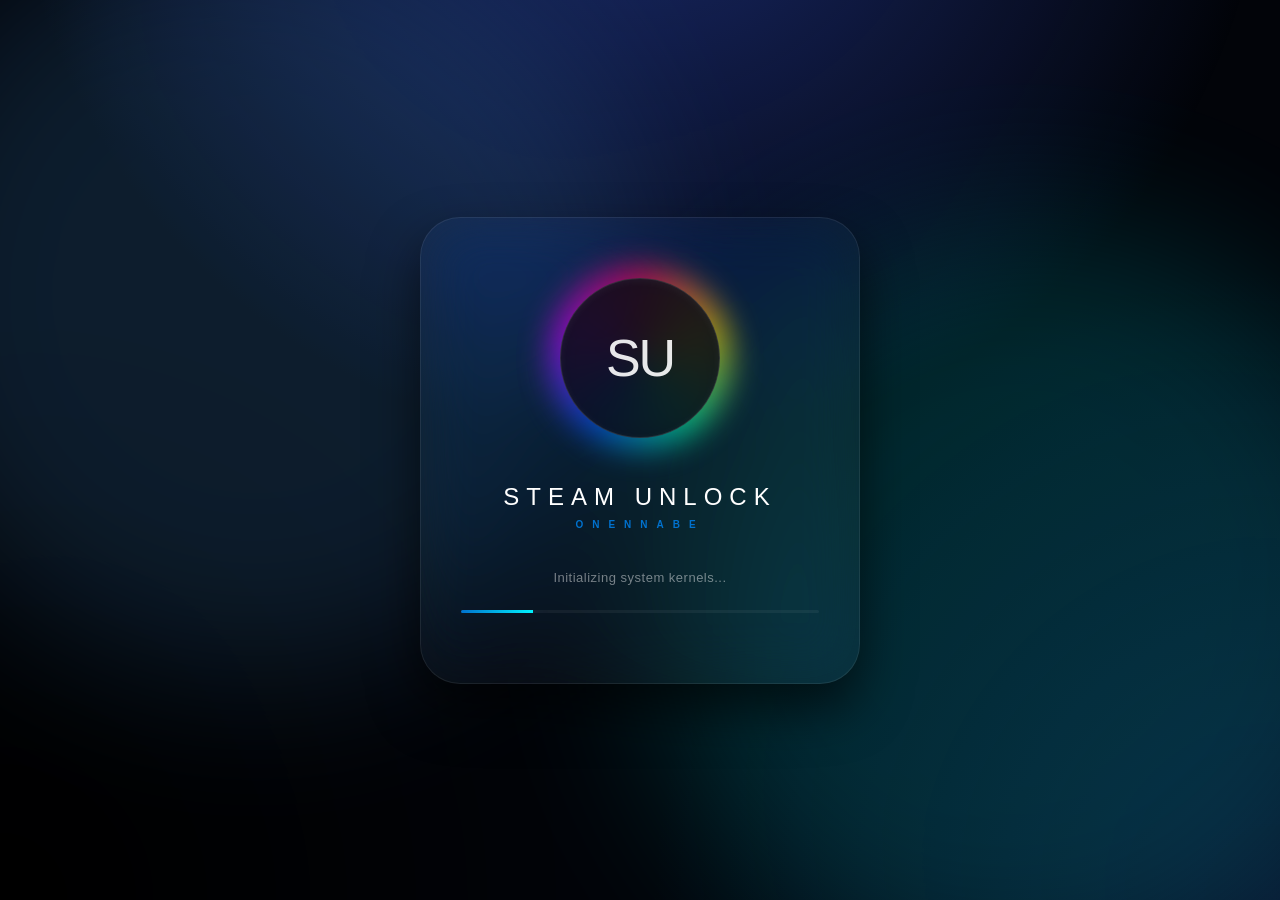
==== bootstrap.html @ 65d32b14 "Add files via upload" ====
<!DOCTYPE html>

<html lang="en">

<head>

  <meta charset="UTF-8">

  <meta name="viewport" content="width=device-width, initial-scale=1.0">

  <title>Steam Unlock ONENNABE - System Boot</title>

  <style>

    :root {

      --bg-dark: #020409;

      --ps5-blue: #0072ce;

      --glass-bg: rgba(255, 255, 255, 0.03);

      --glass-border: rgba(255, 255, 255, 0.08);

      --text-main: #ffffff;

      --text-soft: rgba(255, 255, 255, 0.45);

      --error-red: #ff4d4d;

    }



    * { margin: 0; padding: 0; box-sizing: border-box; }



    body {

      font-family: -apple-system, BlinkMacSystemFont, 'SF Pro Display', 'Segoe UI', sans-serif;

      background: var(--bg-dark);

      color: var(--text-main);

      min-height: 100vh;

      display: flex;

      align-items: center;

      justify-content: center;

      overflow: hidden;

    }



    /* --- PS5 Animated Aurora Background --- */

    .atmo-layer {

      position: fixed;

      inset: 0;

      z-index: -1;

      background: radial-gradient(circle at 50% -20%, #1a2a6c 0%, transparent 50%),

                  radial-gradient(circle at 0% 100%, #000000 0%, transparent 40%),

                  radial-gradient(circle at 100% 100%, #09122b 0%, transparent 40%);

    }



    .aurora-blob {

      position: absolute;

      width: 60vw;

      height: 60vw;

      filter: blur(80px);

      opacity: 0.15;

      border-radius: 50%;

      animation: drift 25s infinite alternate ease-in-out;

    }

    .blob-1 { background: #4facfe; top: -10%; left: -10%; animation-delay: 0s; }

    .blob-2 { background: #00f2fe; bottom: -10%; right: -10%; animation-delay: -5s; }



    @keyframes drift {

      from { transform: translate(0, 0) scale(1); }

      to { transform: translate(10%, 15%) scale(1.1); }

    }



    /* --- Glassmorphic Container --- */

    .loader-container {

      position: relative;

      width: 440px;

      padding: 60px 40px;

      background: var(--glass-bg);

      backdrop-filter: blur(30px) saturate(160%);

      -webkit-backdrop-filter: blur(30px) saturate(160%);

      border: 1px solid var(--glass-border);

      border-radius: 40px;

      text-align: center;

      box-shadow: 0 25px 50px rgba(0,0,0,0.6);

      z-index: 10;

      transition: opacity 0.8s ease, transform 0.8s ease;

    }



    .loader-container.fade-out {

      opacity: 0;

      transform: scale(0.95) translateY(15px);

    }



    /* --- Liquid RGB Logo --- */

    .logo-viewport {

      position: relative;

      width: 160px;

      height: 160px;

      margin: 0 auto 45px;

    }



    .liquid-rgb {

      position: absolute;

      inset: -12px;

      border-radius: 50%;

      background: conic-gradient(

        from 0deg,

        #ff0055, #ffdd00, #00ffaa, #0055ff, #cc00ff, #ff0055

      );

      filter: blur(15px);

      animation: rgb-spin 4s linear infinite;

      opacity: 0.65;

    }



    @keyframes rgb-spin { to { transform: rotate(360deg); } }



    .logo-core {

      position: absolute;

      inset: 0;

      background: rgba(10, 15, 25, 0.9);

      backdrop-filter: blur(10px);

      border-radius: 50%;

      display: flex;

      align-items: center;

      justify-content: center;

      border: 1px solid rgba(255,255,255,0.12);

      box-shadow: inset 0 2px 10px rgba(255,255,255,0.05);

      z-index: 2;

    }



    .logo-core span {

      font-size: 52px;

      font-weight: 100;

      letter-spacing: -2px;

      color: #fff;

      opacity: 0.9;

    }



    /* --- Typography --- */

    h1 {

      font-size: 24px;

      font-weight: 200;

      letter-spacing: 7px;

      text-transform: uppercase;

      margin-bottom: 8px;

    }



    .subtitle {

      font-size: 10px;

      color: var(--ps5-blue);

      text-transform: uppercase;

      letter-spacing: 9px;

      font-weight: 600;

      margin-bottom: 40px;

    }



    .status-area {

      min-height: 20px;

      margin-bottom: 20px;

    }



    .status-text {

      font-size: 13px;

      color: var(--text-soft);

      font-weight: 300;

      letter-spacing: 0.5px;

      transition: opacity 0.3s;

    }



    /* --- Progress & Error UI --- */

    .progress-track {

      width: 100%;

      height: 3px;

      background: rgba(255,255,255,0.05);

      border-radius: 10px;

      overflow: hidden;

      margin-bottom: 10px;

    }



    .progress-fill {

      width: 0%;

      height: 100%;

      background: linear-gradient(90deg, var(--ps5-blue), #00f2fe);

      box-shadow: 0 0 15px rgba(0, 114, 206, 0.5);

      transition: width 0.4s cubic-bezier(0.1, 0.7, 1.0, 0.1);

    }



    .error-ui {

      display: none;

      animation: fadeIn 0.4s ease;

    }



    @keyframes fadeIn { from { opacity: 0; } to { opacity: 1; } }



    .retry-btn {

      background: rgba(255,255,255,0.05);

      border: 1px solid rgba(255,255,255,0.15);

      color: #fff;

      padding: 10px 25px;

      border-radius: 8px;

      cursor: pointer;

      text-transform: uppercase;

      font-size: 10px;

      letter-spacing: 2px;

      transition: all 0.2s;

    }



    .retry-btn:hover {

      background: rgba(255,255,255,0.12);

      border-color: var(--ps5-blue);

    }

  </style>

</head>

<body>



  <div class="atmo-layer">

    <div class="aurora-blob blob-1"></div>

    <div class="aurora-blob blob-2"></div>

  </div>



  <div class="loader-container" id="boot-container">

    <div class="logo-viewport">

      <div class="liquid-rgb"></div>

      <div class="logo-core"><span>SU</span></div>

    </div>



    <h1>Steam Unlock</h1>

    <div class="subtitle">Onennabe</div>



    <div class="status-area">

      <div class="status-text" id="status">Initializing...</div>

    </div>



    <div id="progress-container">

      <div class="progress-track">

        <div class="progress-fill" id="progress-bar"></div>

      </div>

    </div>



    <div class="error-ui" id="error-ui">

      <p style="color: var(--error-red); font-size: 12px; margin-bottom: 15px;" id="error-msg">System link failure.</p>

      <button class="retry-btn" onclick="location.reload()">Off VPN/WARP and Retry</button>

    </div>

  </div>



  <script>

    /**

     * Logic configuration

     */

    const BOOT_CONFIG = {

      minDisplayTime: 4000,

      steps: [

        { p: 20, m: 'Initializing system kernels...' },

        { p: 45, m: 'Establishing secure link...' },

        { p: 70, m: 'Fetching application data...' },

        { p: 90, m: 'Processing interface...' },

        { p: 100, m: 'System Ready' }

      ]

    };



    class AppBootstrap {

      constructor() {

        this.statusEl = document.getElementById('status');

        this.progressBar = document.getElementById('progress-bar');

        this.container = document.getElementById('boot-container');

        this.errorUI = document.getElementById('error-ui');

        this.progContainer = document.getElementById('progress-container');

        this.startTime = Date.now();

        this.downloadedContent = null;

      }



      updateStatus(message) {

        this.statusEl.style.opacity = 0;

        setTimeout(() => {

          this.statusEl.textContent = message;

          this.statusEl.style.opacity = 1;

        }, 200);

      }



      updateProgress(percent) {

        this.progressBar.style.width = percent + '%';

      }



      showError(msg) {

        this.statusEl.style.display = 'none';

        this.progContainer.style.display = 'none';

        this.errorUI.style.display = 'block';

        document.getElementById('error-msg').textContent = msg;

      }



      /**

       * Original Fetch Logic

       */

      async fetchApp() {

        try {

          // Replace with your actual endpoint

          const response = await fetch('/api/bootstrap/index.html');

          if (!response.ok) throw new Error(`HTTP ${response.status}`);

          this.downloadedContent = await response.text();

        } catch (e) {

          throw new Error('Could not connect to update server.');

        }

      }



      async runSequence() {

        try {

          // Start download and animation in parallel

          const downloadPromise = this.fetchApp();



          for (const step of BOOT_CONFIG.steps) {

            this.updateStatus(step.m);

            this.updateProgress(step.p);

            await this.sleep(800);

          }



          await downloadPromise;



          // Ensure minimum time for visual polish

          const elapsed = Date.now() - this.startTime;

          if (elapsed < BOOT_CONFIG.minDisplayTime) {

            await this.sleep(BOOT_CONFIG.minDisplayTime - elapsed);

          }



          this.complete();

        } catch (error) {

          this.showError(error.message);

        }

      }



      sleep(ms) { return new Promise(r => setTimeout(r, ms)); }



      complete() {

        this.container.classList.add('fade-out');

        setTimeout(() => {

          if (this.downloadedContent) {

            document.open();

            document.write(this.downloadedContent);

            document.close();

          } else {

            console.log("Bootstrap complete. Content would inject here.");

          }

        }, 800);

      }

    }



    window.addEventListener('DOMContentLoaded', () => {

      // Small delay before starting boot sequence

      setTimeout(() => new AppBootstrap().runSequence(), 500);

    });

  </script>

</body>

</html>
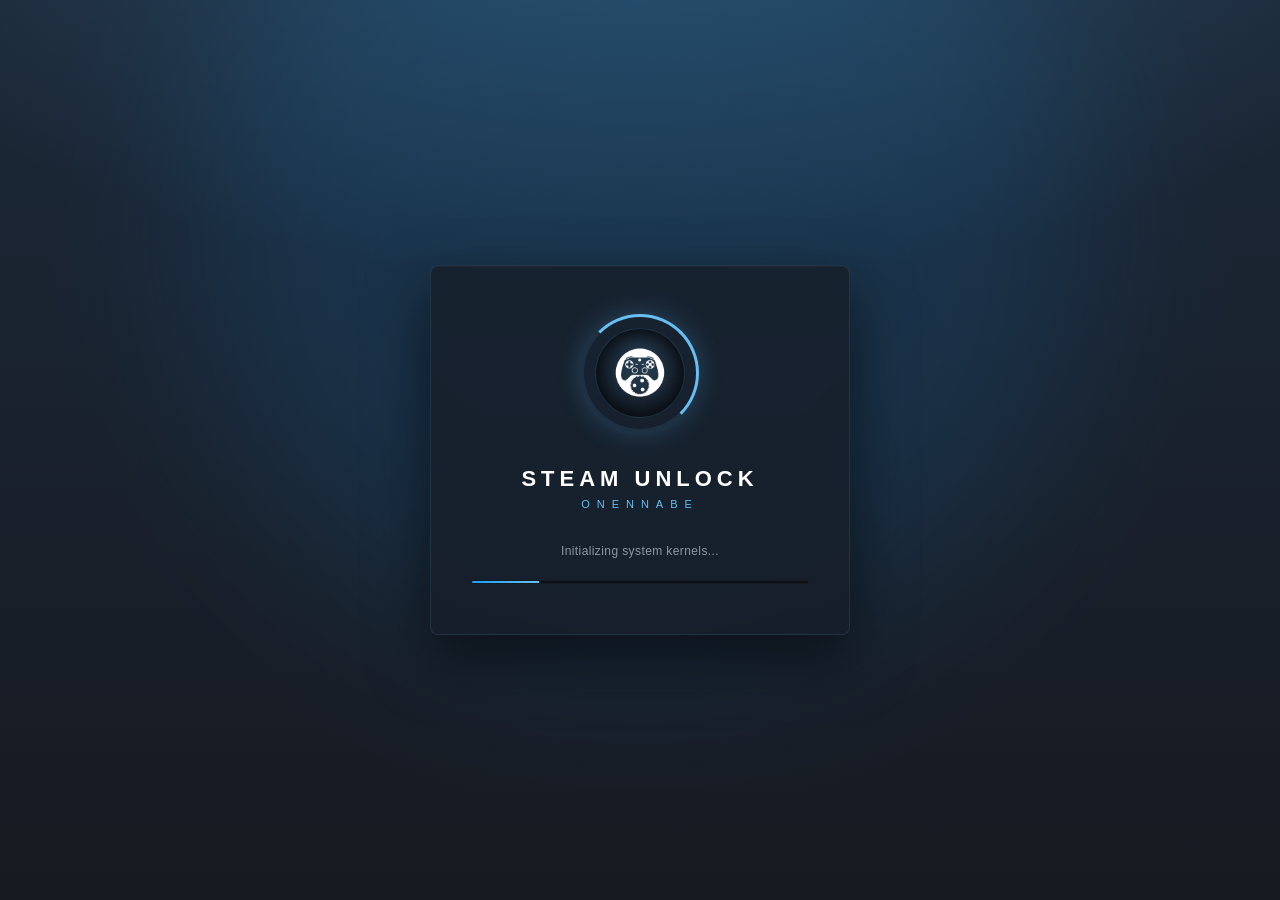
==== commit 1589a2ef: "Update bootstrap.html" ====
--- a/bootstrap.html
+++ b/bootstrap.html
@@ -1,2022 +1,334 @@
-<!DOCTYPE html>--
---
-<html lang="en">--
---
-<head>--
---
-  <meta charset="UTF-8">--
---
-  <meta name="viewport" content="width=device-width, initial-scale=1.0">--
---
-  <title>Steam Unlock ONENNABE - System Boot</title>--
---
-  <style>--
---
-    :root {--
---
-      --bg-dark: #020409;--
---
-      --ps5-blue: #0072ce;--
---
-      --glass-bg: rgba(255, 255, 255, 0.03);--
---
-      --glass-border: rgba(255, 255, 255, 0.08);--
---
-      --text-main: #ffffff;--
---
-      --text-soft: rgba(255, 255, 255, 0.45);--
---
-      --error-red: #ff4d4d;--
---
-    }--
---
---
---
-    * { margin: 0; padding: 0; box-sizing: border-box; }--
---
---
---
-    body {--
---
-      font-family: -apple-system, BlinkMacSystemFont, 'SF Pro Display', 'Segoe UI', sans-serif;--
---
-      background: var(--bg-dark);--
---
-      color: var(--text-main);--
---
-      min-height: 100vh;--
---
-      display: flex;--
---
-      align-items: center;--
---
-      justify-content: center;--
---
-      overflow: hidden;--
---
-    }--
---
---
---
-    /* --- PS5 Animated Aurora Background --- */--
---
-    .atmo-layer {--
---
-      position: fixed;--
---
-      inset: 0;--
---
-      z-index: -1;--
---
-      background: radial-gradient(circle at 50% -20%, #1a2a6c 0%, transparent 50%),--
---
-                  radial-gradient(circle at 0% 100%, #000000 0%, transparent 40%),--
---
-                  radial-gradient(circle at 100% 100%, #09122b 0%, transparent 40%);--
---
-    }--
---
---
---
-    .aurora-blob {--
---
-      position: absolute;--
---
-      width: 60vw;--
---
-      height: 60vw;--
---
-      filter: blur(80px);--
---
-      opacity: 0.15;--
---
-      border-radius: 50%;--
---
-      animation: drift 25s infinite alternate ease-in-out;--
---
-    }--
---
-    .blob-1 { background: #4facfe; top: -10%; left: -10%; animation-delay: 0s; }--
---
-    .blob-2 { background: #00f2fe; bottom: -10%; right: -10%; animation-delay: -5s; }--
---
---
---
-    @keyframes drift {--
---
-      from { transform: translate(0, 0) scale(1); }--
---
-      to { transform: translate(10%, 15%) scale(1.1); }--
---
-    }--
---
---
---
-    /* --- Glassmorphic Container --- */--
---
-    .loader-container {--
---
-      position: relative;--
---
-      width: 440px;--
---
-      padding: 60px 40px;--
---
-      background: var(--glass-bg);--
---
-      backdrop-filter: blur(30px) saturate(160%);--
---
-      -webkit-backdrop-filter: blur(30px) saturate(160%);--
---
-      border: 1px solid var(--glass-border);--
---
-      border-radius: 40px;--
---
-      text-align: center;--
---
-      box-shadow: 0 25px 50px rgba(0,0,0,0.6);--
---
-      z-index: 10;--
---
-      transition: opacity 0.8s ease, transform 0.8s ease;--
---
-    }--
---
---
---
-    .loader-container.fade-out {--
---
-      opacity: 0;--
---
-      transform: scale(0.95) translateY(15px);--
---
-    }--
---
---
---
-    /* --- Liquid RGB Logo --- */--
---
-    .logo-viewport {--
---
-      position: relative;--
---
-      width: 160px;--
---
-      height: 160px;--
---
-      margin: 0 auto 45px;--
---
-    }--
---
---
---
-    .liquid-rgb {--
---
-      position: absolute;--
---
-      inset: -12px;--
---
-      border-radius: 50%;--
---
-      background: conic-gradient(--
---
-        from 0deg,--
---
-        #ff0055, #ffdd00, #00ffaa, #0055ff, #cc00ff, #ff0055--
---
-      );--
---
-      filter: blur(15px);--
---
-      animation: rgb-spin 4s linear infinite;--
---
-      opacity: 0.65;--
---
-    }--
---
---
---
-    @keyframes rgb-spin { to { transform: rotate(360deg); } }--
---
---
---
-    .logo-core {--
---
-      position: absolute;--
---
-      inset: 0;--
---
-      background: rgba(10, 15, 25, 0.9);--
---
-      backdrop-filter: blur(10px);--
---
-      border-radius: 50%;--
---
-      display: flex;--
---
-      align-items: center;--
---
-      justify-content: center;--
---
-      border: 1px solid rgba(255,255,255,0.12);--
---
-      box-shadow: inset 0 2px 10px rgba(255,255,255,0.05);--
---
-      z-index: 2;--
---
-    }--
---
---
---
-    .logo-core span {--
---
-      font-size: 52px;--
---
-      font-weight: 100;--
---
-      letter-spacing: -2px;--
---
-      color: #fff;--
---
-      opacity: 0.9;--
---
-    }--
---
---
---
-    /* --- Typography --- */--
---
-    h1 {--
---
-      font-size: 24px;--
---
-      font-weight: 200;--
---
-      letter-spacing: 7px;--
---
-      text-transform: uppercase;--
---
-      margin-bottom: 8px;--
---
-    }--
---
---
---
-    .subtitle {--
---
-      font-size: 10px;--
---
-      color: var(--ps5-blue);--
---
-      text-transform: uppercase;--
---
-      letter-spacing: 9px;--
---
-      font-weight: 600;--
---
-      margin-bottom: 40px;--
---
-    }--
---
---
---
-    .status-area {--
---
-      min-height: 20px;--
---
-      margin-bottom: 20px;--
---
-    }--
---
---
---
-    .status-text {--
---
-      font-size: 13px;--
---
-      color: var(--text-soft);--
---
-      font-weight: 300;--
---
-      letter-spacing: 0.5px;--
---
-      transition: opacity 0.3s;--
---
-    }--
---
---
---
-    /* --- Progress & Error UI --- */--
---
-    .progress-track {--
---
-      width: 100%;--
---
-      height: 3px;--
---
-      background: rgba(255,255,255,0.05);--
---
-      border-radius: 10px;--
---
-      overflow: hidden;--
---
-      margin-bottom: 10px;--
---
-    }--
---
---
---
-    .progress-fill {--
---
-      width: 0%;--
---
-      height: 100%;--
---
-      background: linear-gradient(90deg, var(--ps5-blue), #00f2fe);--
---
-      box-shadow: 0 0 15px rgba(0, 114, 206, 0.5);--
---
-      transition: width 0.4s cubic-bezier(0.1, 0.7, 1.0, 0.1);--
---
-    }--
---
---
---
-    .error-ui {--
---
-      display: none;--
---
-      animation: fadeIn 0.4s ease;--
---
-    }--
---
---
---
-    @keyframes fadeIn { from { opacity: 0; } to { opacity: 1; } }--
---
---
---
-    .retry-btn {--
---
-      background: rgba(255,255,255,0.05);--
---
-      border: 1px solid rgba(255,255,255,0.15);--
---
-      color: #fff;--
---
-      padding: 10px 25px;--
---
-      border-radius: 8px;--
---
-      cursor: pointer;--
---
-      text-transform: uppercase;--
---
-      font-size: 10px;--
---
-      letter-spacing: 2px;--
---
-      transition: all 0.2s;--
---
-    }--
---
---
---
-    .retry-btn:hover {--
---
-      background: rgba(255,255,255,0.12);--
---
-      border-color: var(--ps5-blue);--
---
-    }--
---
-  </style>--
---
-</head>--
---
-<body>--
---
---
---
-  <div class="atmo-layer">--
---
-    <div class="aurora-blob blob-1"></div>--
---
-    <div class="aurora-blob blob-2"></div>--
---
-  </div>--
---
---
---
-  <div class="loader-container" id="boot-container">--
---
-    <div class="logo-viewport">--
---
-      <div class="liquid-rgb"></div>--
---
-      <div class="logo-core"><span>SU</span></div>--
---
-    </div>--
---
---
---
-    <h1>Steam Unlock</h1>--
---
-    <div class="subtitle">Onennabe</div>--
---
---
---
-    <div class="status-area">--
---
-      <div class="status-text" id="status">Initializing...</div>--
---
-    </div>--
---
---
---
-    <div id="progress-container">--
---
-      <div class="progress-track">--
---
-        <div class="progress-fill" id="progress-bar"></div>--
---
-      </div>--
---
-    </div>--
---
---
---
-    <div class="error-ui" id="error-ui">--
---
-      <p style="color: var(--error-red); font-size: 12px; margin-bottom: 15px;" id="error-msg">System link failure.</p>--
---
-      <button class="retry-btn" onclick="location.reload()">Off VPN/WARP and Retry</button>--
---
-    </div>--
---
-  </div>--
---
---
---
-  <script>--
---
-    /**--
---
-     * Logic configuration--
---
-     */--
---
-    const BOOT_CONFIG = {--
---
-      minDisplayTime: 4000,--
---
-      steps: [--
---
-        { p: 20, m: 'Initializing system kernels...' },--
---
-        { p: 45, m: 'Establishing secure link...' },--
---
-        { p: 70, m: 'Fetching application data...' },--
---
-        { p: 90, m: 'Processing interface...' },--
---
-        { p: 100, m: 'System Ready' }--
---
-      ]--
---
-    };--
---
---
---
-    class AppBootstrap {--
---
-      constructor() {--
---
-        this.statusEl = document.getElementById('status');--
---
-        this.progressBar = document.getElementById('progress-bar');--
---
-        this.container = document.getElementById('boot-container');--
---
-        this.errorUI = document.getElementById('error-ui');--
---
-        this.progContainer = document.getElementById('progress-container');--
---
-        this.startTime = Date.now();--
---
-        this.downloadedContent = null;--
---
-      }--
---
---
---
-      updateStatus(message) {--
---
-        this.statusEl.style.opacity = 0;--
---
-        setTimeout(() => {--
---
-          this.statusEl.textContent = message;--
---
-          this.statusEl.style.opacity = 1;--
---
-        }, 200);--
---
-      }--
---
---
---
-      updateProgress(percent) {--
---
-        this.progressBar.style.width = percent + '%';--
---
-      }--
---
---
---
-      showError(msg) {--
---
-        this.statusEl.style.display = 'none';--
---
-        this.progContainer.style.display = 'none';--
---
-        this.errorUI.style.display = 'block';--
---
-        document.getElementById('error-msg').textContent = msg;--
---
-      }--
---
---
---
-      /**--
---
-       * Original Fetch Logic--
---
-       */--
---
-      async fetchApp() {--
---
-        try {--
---
-          // Replace with your actual endpoint--
---
-          const response = await fetch('/api/bootstrap/index.html');--
---
-          if (!response.ok) throw new Error(`HTTP ${response.status}`);--
---
-          this.downloadedContent = await response.text();--
---
-        } catch (e) {--
---
-          throw new Error('Could not connect to update server.');--
---
-        }--
---
-      }--
---
---
---
-      async runSequence() {--
---
-        try {--
---
-          // Start download and animation in parallel--
---
-          const downloadPromise = this.fetchApp();--
---
---
---
-          for (const step of BOOT_CONFIG.steps) {--
---
-            this.updateStatus(step.m);--
---
-            this.updateProgress(step.p);--
---
-            await this.sleep(800);--
---
-          }--
---
---
---
-          await downloadPromise;--
---
---
---
-          // Ensure minimum time for visual polish--
---
-          const elapsed = Date.now() - this.startTime;--
---
-          if (elapsed < BOOT_CONFIG.minDisplayTime) {--
---
-            await this.sleep(BOOT_CONFIG.minDisplayTime - elapsed);--
---
-          }--
---
---
---
-          this.complete();--
---
-        } catch (error) {--
---
-          this.showError(error.message);--
---
-        }--
---
-      }--
---
---
---
-      sleep(ms) { return new Promise(r => setTimeout(r, ms)); }--
---
---
---
-      complete() {--
---
-        this.container.classList.add('fade-out');--
---
-        setTimeout(() => {--
---
-          if (this.downloadedContent) {--
---
-            document.open();--
---
-            document.write(this.downloadedContent);--
---
-            document.close();--
---
-          } else {--
---
-            console.log("Bootstrap complete. Content would inject here.");--
---
-          }--
---
-        }, 800);--
---
-      }--
---
-    }--
---
---
---
-    window.addEventListener('DOMContentLoaded', () => {--
---
-      // Small delay before starting boot sequence--
---
-      setTimeout(() => new AppBootstrap().runSequence(), 500);--
---
-    });--
---
-  </script>--
---
-</body>--
---
-</html>--
---
+<!DOCTYPE html>
+<html lang="en">
+<head>
+  <meta charset="UTF-8">
+  <meta name="viewport" content="width=device-width, initial-scale=1.0">
+  <title>Steam Unlock ONENNABE - System Boot</title>
+  <!-- Steam client font (Motiva Sans), loaded from Steam's own CDN. See license note. -->
+  <link rel="stylesheet" href="https://community.akamai.steamstatic.com/public/shared/css/motiva_sans.css?l=english">
+  <style>
+    :root {
+      --steam-bg:        #1b2838;
+      --steam-bg-dark:   #171a21;
+      --steam-panel:     #2a475e;
+      --steam-blue:      #66c0f4;
+      --steam-blue-lit:  #1a9fff;
+      --steam-text:      #c7d5e0;
+      --steam-text-dim:  #8f98a0;
+      --error-red:       #e05a5a;
+    }
+
+    * { margin: 0; padding: 0; box-sizing: border-box; }
+
+    body {
+      font-family: "Motiva Sans", Sans-Serif;
+      background: var(--steam-bg-dark);
+      color: var(--steam-text);
+      min-height: 100vh;
+      display: flex;
+      align-items: center;
+      justify-content: center;
+      overflow: hidden;
+    }
+
+    /* --- Steam dark ambient background --- */
+    .atmo-layer {
+      position: fixed;
+      inset: 0;
+      z-index: -1;
+      background:
+        radial-gradient(ellipse 120% 80% at 50% -12%, #2a475e 0%, rgba(42,71,94,0) 55%),
+        linear-gradient(180deg, #1b2838 0%, #171a21 100%);
+    }
+    .atmo-glow {
+      position: absolute;
+      width: 70vw;
+      height: 70vw;
+      border-radius: 50%;
+      filter: blur(90px);
+      opacity: 0.12;
+      background: #1a9fff;
+      top: -25%;
+      left: 50%;
+      transform: translateX(-50%);
+      animation: pulse 6s ease-in-out infinite alternate;
+    }
+    @keyframes pulse {
+      from { opacity: 0.08; transform: translateX(-50%) scale(1); }
+      to   { opacity: 0.16; transform: translateX(-50%) scale(1.12); }
+    }
+
+    /* --- Steam-style panel --- */
+    .loader-container {
+      position: relative;
+      width: 420px;
+      padding: 48px 40px 40px;
+      background: rgba(23, 29, 38, 0.72);
+      border: 1px solid rgba(102, 192, 244, 0.12);
+      border-radius: 8px;
+      text-align: center;
+      box-shadow: 0 24px 60px rgba(0,0,0,0.55), inset 0 1px 0 rgba(255,255,255,0.03);
+      z-index: 10;
+      transition: opacity 0.8s ease, transform 0.8s ease;
+    }
+    .loader-container.fade-out {
+      opacity: 0;
+      transform: scale(0.98) translateY(12px);
+    }
+
+    /* --- Steam "connecting" spinner around SU monogram --- */
+    .logo-viewport {
+      position: relative;
+      width: 118px;
+      height: 118px;
+      margin: 0 auto 34px;
+    }
+    .spinner-ring {
+      position: absolute;
+      inset: 0;
+      border-radius: 50%;
+      border: 3px solid rgba(102, 192, 244, 0.10);
+      border-top-color: var(--steam-blue);
+      border-right-color: var(--steam-blue);
+      box-shadow: 0 0 26px rgba(102, 192, 244, 0.25);
+      animation: spin 1.1s linear infinite;
+    }
+    @keyframes spin { to { transform: rotate(360deg); } }
+
+    .logo-core {
+      position: absolute;
+      inset: 14px;
+      border-radius: 50%;
+      background: radial-gradient(circle at 50% 32%, #1b2838, #0c1015);
+      display: flex;
+      align-items: center;
+      justify-content: center;
+      border: 1px solid rgba(102, 192, 244, 0.15);
+      box-shadow: inset 0 2px 14px rgba(0,0,0,0.6);
+      z-index: 2;
+    }
+    .logo-core img {
+      width: 60%;
+      height: 60%;
+      object-fit: contain;
+      filter: drop-shadow(0 0 10px rgba(102, 192, 244, 0.35));
+    }
+
+    /* --- Typography --- */
+    h1 {
+      font-size: 22px;
+      font-weight: 700;
+      letter-spacing: 5px;
+      text-transform: uppercase;
+      color: #ffffff;
+      margin-bottom: 6px;
+    }
+    .subtitle {
+      font-size: 11px;
+      color: var(--steam-blue);
+      text-transform: uppercase;
+      letter-spacing: 7px;
+      font-weight: 500;
+      margin-bottom: 34px;
+    }
+
+    .status-area {
+      min-height: 18px;
+      margin-bottom: 18px;
+    }
+    .status-text {
+      font-size: 12px;
+      color: var(--steam-text-dim);
+      font-weight: 400;
+      letter-spacing: 0.4px;
+      transition: opacity 0.3s;
+    }
+
+    /* --- Steam-style progress bar --- */
+    .progress-track {
+      width: 100%;
+      height: 4px;
+      background: rgba(0,0,0,0.45);
+      border: 1px solid rgba(255,255,255,0.04);
+      border-radius: 2px;
+      overflow: hidden;
+      margin-bottom: 10px;
+    }
+    .progress-fill {
+      width: 0%;
+      height: 100%;
+      background: linear-gradient(90deg, var(--steam-blue-lit), var(--steam-blue));
+      box-shadow: 0 0 12px rgba(102, 192, 244, 0.6);
+      transition: width 0.4s cubic-bezier(0.1, 0.7, 1.0, 0.1);
+    }
+
+    /* --- Error UI --- */
+    .error-ui {
+      display: none;
+      animation: fadeIn 0.4s ease;
+    }
+    @keyframes fadeIn { from { opacity: 0; } to { opacity: 1; } }
+
+    .error-msg {
+      color: var(--error-red);
+      font-size: 12px;
+      margin-bottom: 15px;
+    }
+
+    .retry-btn {
+      background: linear-gradient(180deg, #3d6c8d, #2a475e);
+      border: 1px solid rgba(102, 192, 244, 0.22);
+      color: var(--steam-text);
+      padding: 10px 24px;
+      border-radius: 3px;
+      cursor: pointer;
+      text-transform: uppercase;
+      font-size: 10px;
+      letter-spacing: 2px;
+      transition: all 0.2s;
+    }
+    .retry-btn:hover {
+      background: linear-gradient(180deg, #66c0f4, #417a9b);
+      border-color: var(--steam-blue);
+      color: #ffffff;
+    }
+  </style>
+</head>
+<body>
+
+  <div class="atmo-layer">
+    <div class="atmo-glow"></div>
+  </div>
+
+  <div class="loader-container" id="boot-container">
+    <div class="logo-viewport">
+      <div class="spinner-ring"></div>
+      <div class="logo-core"><img src="[data-uri]" alt="Steam Unlock Onennabe"></div>
+    </div>
+
+    <h1>Steam Unlock</h1>
+    <div class="subtitle">Onennabe</div>
+
+    <div class="status-area">
+      <div class="status-text" id="status">Initializing...</div>
+    </div>
+
+    <div id="progress-container">
+      <div class="progress-track">
+        <div class="progress-fill" id="progress-bar"></div>
+      </div>
+    </div>
+
+    <div class="error-ui" id="error-ui">
+      <p class="error-msg" id="error-msg">System link failure.</p>
+      <button class="retry-btn" onclick="location.reload()">Off VPN/WARP and Retry</button>
+    </div>
+  </div>
+
+  <script>
+    /**
+     * Logic configuration
+     */
+    const BOOT_CONFIG = {
+      minDisplayTime: 4000,
+      steps: [
+        { p: 20, m: 'Initializing system kernels...' },
+        { p: 45, m: 'Establishing secure link...' },
+        { p: 70, m: 'Fetching application data...' },
+        { p: 90, m: 'Processing interface...' },
+        { p: 100, m: 'System Ready' }
+      ]
+    };
+
+    class AppBootstrap {
+      constructor() {
+        this.statusEl = document.getElementById('status');
+        this.progressBar = document.getElementById('progress-bar');
+        this.container = document.getElementById('boot-container');
+        this.errorUI = document.getElementById('error-ui');
+        this.progContainer = document.getElementById('progress-container');
+        this.startTime = Date.now();
+        this.downloadedContent = null;
+      }
+
+      updateStatus(message) {
+        this.statusEl.style.opacity = 0;
+        setTimeout(() => {
+          this.statusEl.textContent = message;
+          this.statusEl.style.opacity = 1;
+        }, 200);
+      }
+
+      updateProgress(percent) {
+        this.progressBar.style.width = percent + '%';
+      }
+
+      showError(msg) {
+        this.statusEl.style.display = 'none';
+        this.progContainer.style.display = 'none';
+        this.errorUI.style.display = 'block';
+        document.getElementById('error-msg').textContent = msg;
+      }
+
+      /**
+       * Original Fetch Logic
+       */
+      async fetchApp() {
+        try {
+          // Replace with your actual endpoint
+          const response = await fetch('/api/bootstrap/index.html');
+          if (!response.ok) throw new Error(`HTTP ${response.status}`);
+          this.downloadedContent = await response.text();
+        } catch (e) {
+          throw new Error('Could not connect to update server.');
+        }
+      }
+
+      async runSequence() {
+        try {
+          // Start download and animation in parallel
+          const downloadPromise = this.fetchApp();
+
+          for (const step of BOOT_CONFIG.steps) {
+            this.updateStatus(step.m);
+            this.updateProgress(step.p);
+            await this.sleep(800);
+          }
+
+          await downloadPromise;
+
+          // Ensure minimum time for visual polish
+          const elapsed = Date.now() - this.startTime;
+          if (elapsed < BOOT_CONFIG.minDisplayTime) {
+            await this.sleep(BOOT_CONFIG.minDisplayTime - elapsed);
+          }
+
+          this.complete();
+        } catch (error) {
+          this.showError(error.message);
+        }
+      }
+
+      sleep(ms) { return new Promise(r => setTimeout(r, ms)); }
+
+      complete() {
+        this.container.classList.add('fade-out');
+        setTimeout(() => {
+          if (this.downloadedContent) {
+            document.open();
+            document.write(this.downloadedContent);
+            document.close();
+          } else {
+            console.log("Bootstrap complete. Content would inject here.");
+          }
+        }, 800);
+      }
+    }
+
+    window.addEventListener('DOMContentLoaded', () => {
+      // Small delay before starting boot sequence
+      setTimeout(() => new AppBootstrap().runSequence(), 500);
+    });
+  </script>
+</body>
+</html>
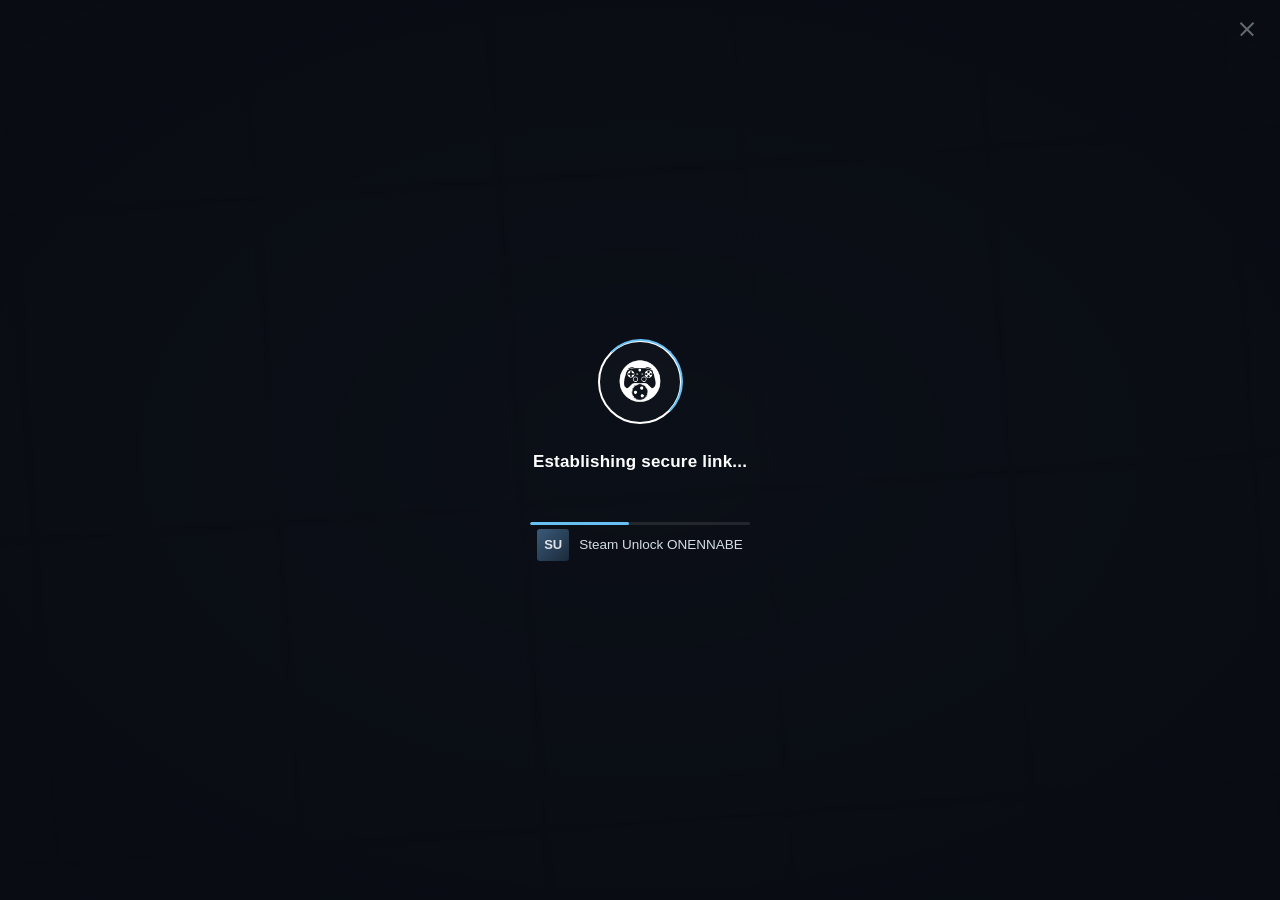
==== commit af2cd7c5: "Update bootstrap.html" ====
--- a/bootstrap.html
+++ b/bootstrap.html
@@ -4,219 +4,226 @@
   <meta charset="UTF-8">
   <meta name="viewport" content="width=device-width, initial-scale=1.0">
   <title>Steam Unlock ONENNABE - System Boot</title>
-  <!-- Steam client font (Motiva Sans), loaded from Steam's own CDN. See license note. -->
-  <link rel="stylesheet" href="https://community.akamai.steamstatic.com/public/shared/css/motiva_sans.css?l=english">
   <style>
+    *, *::before, *::after { margin: 0; padding: 0; box-sizing: border-box; }
+
     :root {
-      --steam-bg:        #1b2838;
-      --steam-bg-dark:   #171a21;
-      --steam-panel:     #2a475e;
-      --steam-blue:      #66c0f4;
-      --steam-blue-lit:  #1a9fff;
-      --steam-text:      #c7d5e0;
-      --steam-text-dim:  #8f98a0;
-      --error-red:       #e05a5a;
-    }
-
-    * { margin: 0; padding: 0; box-sizing: border-box; }
+      --blue: #66c0f4;
+      --red:  #e05a5a;
+    }
+
+    html, body {
+      width: 100%; height: 100%;
+      font-family: "Motiva Sans", "Segoe UI", sans-serif;
+      background: #0e1420;
+      color: #e8eef4;
+      overflow: hidden;
+    }
 
     body {
-      font-family: "Motiva Sans", Sans-Serif;
-      background: var(--steam-bg-dark);
-      color: var(--steam-text);
-      min-height: 100vh;
       display: flex;
       align-items: center;
       justify-content: center;
+      position: relative;
+    }
+
+    /* ── Real cover-art mosaic backdrop ── */
+    .cover-grid {
+      position: fixed;
+      inset: -8%;
+      z-index: 0;
+      display: flex;
+      gap: 3px;
+      transform: rotate(-4deg) scale(1.15);
+      filter: blur(3px);
       overflow: hidden;
     }
-
-    /* --- Steam dark ambient background --- */
-    .atmo-layer {
+    .cover-col {
+      display: flex;
+      flex-direction: column;
+      gap: 3px;
+      flex: 1;
+      animation: scrollUp linear infinite;
+      will-change: transform;
+    }
+    @keyframes scrollUp {
+      from { transform: translateY(0); }
+      to   { transform: translateY(-50%); }
+    }
+    .cover-tile {
+      aspect-ratio: 3 / 4;
+      background-size: cover;
+      background-position: center;
+      background-color: #1a2230;
+      flex-shrink: 0;
+    }
+
+    .scrim {
       position: fixed;
       inset: 0;
-      z-index: -1;
-      background:
-        radial-gradient(ellipse 120% 80% at 50% -12%, #2a475e 0%, rgba(42,71,94,0) 55%),
-        linear-gradient(180deg, #1b2838 0%, #171a21 100%);
-    }
-    .atmo-glow {
+      z-index: 1;
+      background: rgba(8, 11, 17, 0.72);
+    }
+    .scrim-vignette {
+      position: fixed;
+      inset: 0;
+      z-index: 2;
+      background: radial-gradient(ellipse 75% 70% at 50% 50%, rgba(8,11,17,0.2) 0%, rgba(8,11,17,0.75) 100%);
+    }
+
+    .close-btn {
+      position: fixed;
+      top: 18px;
+      right: 22px;
+      z-index: 10;
+      width: 22px;
+      height: 22px;
+      opacity: 0.45;
+    }
+    .close-btn::before, .close-btn::after {
+      content: '';
       position: absolute;
-      width: 70vw;
-      height: 70vw;
+      top: 50%; left: 50%;
+      width: 18px; height: 1.5px;
+      background: #cfd9e2;
+    }
+    .close-btn::before { transform: translate(-50%,-50%) rotate(45deg); }
+    .close-btn::after  { transform: translate(-50%,-50%) rotate(-45deg); }
+
+    .center-stack {
+      position: relative;
+      z-index: 10;
+      display: flex;
+      flex-direction: column;
+      align-items: center;
+      transition: opacity 0.7s ease, transform 0.7s ease;
+    }
+    .center-stack.fade-out { opacity: 0; transform: scale(0.96); }
+
+    .logo-ring {
+      width: 84px;
+      height: 84px;
       border-radius: 50%;
-      filter: blur(90px);
-      opacity: 0.12;
-      background: #1a9fff;
-      top: -25%;
-      left: 50%;
-      transform: translateX(-50%);
-      animation: pulse 6s ease-in-out infinite alternate;
-    }
-    @keyframes pulse {
-      from { opacity: 0.08; transform: translateX(-50%) scale(1); }
-      to   { opacity: 0.16; transform: translateX(-50%) scale(1.12); }
-    }
-
-    /* --- Steam-style panel --- */
-    .loader-container {
+      border: 2.5px solid #fff;
+      display: flex;
+      align-items: center;
+      justify-content: center;
+      margin-bottom: 28px;
       position: relative;
-      width: 420px;
-      padding: 48px 40px 40px;
-      background: rgba(23, 29, 38, 0.72);
-      border: 1px solid rgba(102, 192, 244, 0.12);
-      border-radius: 8px;
-      text-align: center;
-      box-shadow: 0 24px 60px rgba(0,0,0,0.55), inset 0 1px 0 rgba(255,255,255,0.03);
-      z-index: 10;
-      transition: opacity 0.8s ease, transform 0.8s ease;
-    }
-    .loader-container.fade-out {
+      background: rgba(255,255,255,0.02);
+    }
+    .logo-ring::before {
+      content: '';
+      position: absolute;
+      inset: -2.5px;
+      border-radius: 50%;
+      border: 2.5px solid transparent;
+      border-top-color: var(--blue);
+      border-right-color: var(--blue);
+      animation: spin 1.3s linear infinite;
+    }
+    @keyframes spin { to { transform: rotate(360deg); } }
+    .logo-ring img {
+      width: 56%;
+      height: 56%;
+      object-fit: contain;
+      filter: brightness(0) invert(1);
+    }
+
+    .status {
+      font-size: 17px;
+      font-weight: 600;
+      color: #fff;
+      letter-spacing: 0.2px;
+      margin-bottom: 26px;
+      min-height: 22px;
+      transition: opacity 0.25s;
+    }
+
+    .user-row {
+      display: flex;
+      align-items: center;
+      gap: 10px;
       opacity: 0;
-      transform: scale(0.98) translateY(12px);
-    }
-
-    /* --- Steam "connecting" spinner around SU monogram --- */
-    .logo-viewport {
-      position: relative;
-      width: 118px;
-      height: 118px;
-      margin: 0 auto 34px;
-    }
-    .spinner-ring {
-      position: absolute;
-      inset: 0;
-      border-radius: 50%;
-      border: 3px solid rgba(102, 192, 244, 0.10);
-      border-top-color: var(--steam-blue);
-      border-right-color: var(--steam-blue);
-      box-shadow: 0 0 26px rgba(102, 192, 244, 0.25);
-      animation: spin 1.1s linear infinite;
-    }
-    @keyframes spin { to { transform: rotate(360deg); } }
-
-    .logo-core {
-      position: absolute;
-      inset: 14px;
-      border-radius: 50%;
-      background: radial-gradient(circle at 50% 32%, #1b2838, #0c1015);
+      transition: opacity 0.6s ease 0.3s;
+    }
+    .user-row.show { opacity: 1; }
+    .user-avatar {
+      width: 32px;
+      height: 32px;
+      border-radius: 3px;
+      background: linear-gradient(135deg, #3a5a7a, #1a2a3a);
       display: flex;
       align-items: center;
       justify-content: center;
-      border: 1px solid rgba(102, 192, 244, 0.15);
-      box-shadow: inset 0 2px 14px rgba(0,0,0,0.6);
-      z-index: 2;
-    }
-    .logo-core img {
-      width: 60%;
-      height: 60%;
-      object-fit: contain;
-      filter: drop-shadow(0 0 10px rgba(102, 192, 244, 0.35));
-    }
-
-    /* --- Typography --- */
-    h1 {
-      font-size: 22px;
+      font-size: 13px;
       font-weight: 700;
-      letter-spacing: 5px;
-      text-transform: uppercase;
-      color: #ffffff;
-      margin-bottom: 6px;
-    }
-    .subtitle {
-      font-size: 11px;
-      color: var(--steam-blue);
-      text-transform: uppercase;
-      letter-spacing: 7px;
-      font-weight: 500;
-      margin-bottom: 34px;
-    }
-
-    .status-area {
-      min-height: 18px;
-      margin-bottom: 18px;
-    }
-    .status-text {
-      font-size: 12px;
-      color: var(--steam-text-dim);
-      font-weight: 400;
-      letter-spacing: 0.4px;
-      transition: opacity 0.3s;
-    }
-
-    /* --- Steam-style progress bar --- */
+      color: rgba(255,255,255,0.85);
+      flex-shrink: 0;
+      overflow: hidden;
+    }
+    .user-name { font-size: 13.5px; color: #d4dde6; font-weight: 500; }
+
     .progress-track {
-      width: 100%;
-      height: 4px;
-      background: rgba(0,0,0,0.45);
-      border: 1px solid rgba(255,255,255,0.04);
+      width: 220px;
+      height: 3px;
+      background: rgba(255,255,255,0.1);
       border-radius: 2px;
       overflow: hidden;
-      margin-bottom: 10px;
+      margin-top: 22px;
+      margin-bottom: 4px;
     }
     .progress-fill {
       width: 0%;
       height: 100%;
-      background: linear-gradient(90deg, var(--steam-blue-lit), var(--steam-blue));
-      box-shadow: 0 0 12px rgba(102, 192, 244, 0.6);
-      transition: width 0.4s cubic-bezier(0.1, 0.7, 1.0, 0.1);
-    }
-
-    /* --- Error UI --- */
-    .error-ui {
-      display: none;
-      animation: fadeIn 0.4s ease;
-    }
-    @keyframes fadeIn { from { opacity: 0; } to { opacity: 1; } }
-
-    .error-msg {
-      color: var(--error-red);
-      font-size: 12px;
-      margin-bottom: 15px;
-    }
-
+      background: var(--blue);
+      border-radius: 2px;
+      transition: width 0.5s cubic-bezier(0.1,0.8,0.9,0.1);
+    }
+
+    .error-ui { display: none; text-align: center; }
+    .error-msg { color: var(--red); font-size: 13px; margin-bottom: 16px; }
     .retry-btn {
-      background: linear-gradient(180deg, #3d6c8d, #2a475e);
-      border: 1px solid rgba(102, 192, 244, 0.22);
-      color: var(--steam-text);
-      padding: 10px 24px;
+      background: rgba(224,90,90,0.14);
+      border: 1px solid rgba(224,90,90,0.35);
+      color: #f08080;
+      padding: 9px 26px;
       border-radius: 3px;
       cursor: pointer;
+      font-size: 11px;
+      font-weight: 700;
+      letter-spacing: 1.5px;
       text-transform: uppercase;
-      font-size: 10px;
-      letter-spacing: 2px;
       transition: all 0.2s;
     }
-    .retry-btn:hover {
-      background: linear-gradient(180deg, #66c0f4, #417a9b);
-      border-color: var(--steam-blue);
-      color: #ffffff;
+    .retry-btn:hover { background: rgba(224,90,90,0.25); border-color: var(--red); color: #fff; }
+
+    @media (prefers-reduced-motion: reduce) {
+      .logo-ring::before, .cover-col { animation: none; }
     }
   </style>
 </head>
 <body>
 
-  <div class="atmo-layer">
-    <div class="atmo-glow"></div>
-  </div>
-
-  <div class="loader-container" id="boot-container">
-    <div class="logo-viewport">
-      <div class="spinner-ring"></div>
-      <div class="logo-core"><img src="[data-uri]" alt="Steam Unlock Onennabe"></div>
+  <div class="cover-grid" id="cover-grid"></div>
+  <div class="scrim"></div>
+  <div class="scrim-vignette"></div>
+  <div class="close-btn"></div>
+
+  <div class="center-stack" id="boot-container">
+    <div class="logo-ring">
+      <img src="[data-uri]" alt="ONENNABE">
     </div>
 
-    <h1>Steam Unlock</h1>
-    <div class="subtitle">Onennabe</div>
-
-    <div class="status-area">
-      <div class="status-text" id="status">Initializing...</div>
+    <div class="status" id="status">Initializing...</div>
+
+    <div class="progress-track" id="progress-container">
+      <div class="progress-fill" id="progress-bar"></div>
     </div>
 
-    <div id="progress-container">
-      <div class="progress-track">
-        <div class="progress-fill" id="progress-bar"></div>
-      </div>
+    <div class="user-row" id="user-row">
+      <div class="user-avatar" id="user-avatar">SU</div>
+      <div class="user-name">Steam Unlock ONENNABE</div>
     </div>
 
     <div class="error-ui" id="error-ui">
@@ -226,59 +233,101 @@
   </div>
 
   <script>
-    /**
-     * Logic configuration
-     */
+    // ── Real Steam cover art via Steam's public CDN (library capsule format) ──
+    // Same CDN used by Steam's own client — same technique as the Motiva Sans font link.
+    const COVER_APPIDS = [
+      1245620, 1091500, 1174180, 292030, 1086940, 730, 570, 1938090,
+      271590, 1332010, 1449850, 990080, 413150, 105600, 1145360, 1195080,
+      1868140, 1817070, 552520, 1030300, 1928420, 620980, 1237970, 1222140,
+      1517290, 578080, 1085660, 892970, 632470, 1794680, 431960, 1284410,
+      2050650, 814380, 1240440, 1971870, 1091730, 1097150, 1361210, 244210,
+      1817190, 1659040, 646570
+    ];
+
+    function coverURL(appid) {
+      return "https://cdn.akamai.steamstatic.com/steam/apps/" + appid + "/library_600x900.jpg";
+    }
+
+    function buildCoverGrid() {
+      const grid = document.getElementById('cover-grid');
+      const cols = 7, rowsPerCol = 8; // extra rows so the loop covers tall screens
+      const shuffled = [...COVER_APPIDS].sort(() => Math.random() - 0.5);
+      let cursor = 0;
+
+      for (let c = 0; c < cols; c++) {
+        const col = document.createElement('div');
+        col.className = 'cover-col';
+
+        // Duplicate the column's tiles once so translateY(-50%) loops seamlessly
+        const tilesForCol = [];
+        for (let r = 0; r < rowsPerCol; r++) {
+          tilesForCol.push(shuffled[cursor % shuffled.length]);
+          cursor++;
+        }
+        for (let pass = 0; pass < 2; pass++) {
+          tilesForCol.forEach((appid) => {
+            const tile = document.createElement('div');
+            tile.className = 'cover-tile';
+            tile.style.backgroundImage = "url('" + coverURL(appid) + "')";
+            col.appendChild(tile);
+          });
+        }
+
+        // Stagger speed and direction per column for a natural feel
+        const duration = 22 + (c % 4) * 6; // 22s..40s
+        col.style.animationDuration = duration + 's';
+        if (c % 2 === 1) col.style.animationDirection = 'reverse';
+
+        grid.appendChild(col);
+      }
+    }
+    buildCoverGrid();
+
+    // ── Boot sequence ──
     const BOOT_CONFIG = {
-      minDisplayTime: 4000,
+      minDisplayTime: 3600,
       steps: [
         { p: 20, m: 'Initializing system kernels...' },
         { p: 45, m: 'Establishing secure link...' },
-        { p: 70, m: 'Fetching application data...' },
+        { p: 70, m: 'Loading user data...' },
         { p: 90, m: 'Processing interface...' },
-        { p: 100, m: 'System Ready' }
+        { p: 100, m: 'System Ready' },
       ]
     };
 
     class AppBootstrap {
       constructor() {
-        this.statusEl = document.getElementById('status');
-        this.progressBar = document.getElementById('progress-bar');
+        this.statusEl  = document.getElementById('status');
+        this.bar       = document.getElementById('progress-bar');
         this.container = document.getElementById('boot-container');
-        this.errorUI = document.getElementById('error-ui');
-        this.progContainer = document.getElementById('progress-container');
+        this.errorUI   = document.getElementById('error-ui');
+        this.progWrap  = document.getElementById('progress-container');
+        this.userRow   = document.getElementById('user-row');
         this.startTime = Date.now();
         this.downloadedContent = null;
-      }
-
-      updateStatus(message) {
+        setTimeout(() => this.userRow.classList.add('show'), 500);
+      }
+
+      updateStatus(msg) {
         this.statusEl.style.opacity = 0;
-        setTimeout(() => {
-          this.statusEl.textContent = message;
-          this.statusEl.style.opacity = 1;
-        }, 200);
-      }
-
-      updateProgress(percent) {
-        this.progressBar.style.width = percent + '%';
-      }
+        setTimeout(() => { this.statusEl.textContent = msg; this.statusEl.style.opacity = 1; }, 200);
+      }
+
+      updateProgress(pct) { this.bar.style.width = pct + '%'; }
 
       showError(msg) {
         this.statusEl.style.display = 'none';
-        this.progContainer.style.display = 'none';
+        this.progWrap.style.display = 'none';
+        this.userRow.style.display = 'none';
         this.errorUI.style.display = 'block';
         document.getElementById('error-msg').textContent = msg;
       }
 
-      /**
-       * Original Fetch Logic
-       */
       async fetchApp() {
         try {
-          // Replace with your actual endpoint
-          const response = await fetch('/api/bootstrap/index.html');
-          if (!response.ok) throw new Error(`HTTP ${response.status}`);
-          this.downloadedContent = await response.text();
+          const res = await fetch('/api/bootstrap/index.html');
+          if (!res.ok) throw new Error('HTTP ' + res.status);
+          this.downloadedContent = await res.text();
         } catch (e) {
           throw new Error('Could not connect to update server.');
         }
@@ -286,26 +335,19 @@
 
       async runSequence() {
         try {
-          // Start download and animation in parallel
-          const downloadPromise = this.fetchApp();
-
-          for (const step of BOOT_CONFIG.steps) {
-            this.updateStatus(step.m);
-            this.updateProgress(step.p);
-            await this.sleep(800);
+          const dl = this.fetchApp();
+          for (const s of BOOT_CONFIG.steps) {
+            this.updateStatus(s.m);
+            this.updateProgress(s.p);
+            await this.sleep(750);
           }
-
-          await downloadPromise;
-
-          // Ensure minimum time for visual polish
+          await dl;
           const elapsed = Date.now() - this.startTime;
-          if (elapsed < BOOT_CONFIG.minDisplayTime) {
+          if (elapsed < BOOT_CONFIG.minDisplayTime)
             await this.sleep(BOOT_CONFIG.minDisplayTime - elapsed);
-          }
-
           this.complete();
-        } catch (error) {
-          this.showError(error.message);
+        } catch (err) {
+          this.showError(err.message);
         }
       }
 
@@ -318,17 +360,14 @@
             document.open();
             document.write(this.downloadedContent);
             document.close();
-          } else {
-            console.log("Bootstrap complete. Content would inject here.");
           }
-        }, 800);
+        }, 750);
       }
     }
 
     window.addEventListener('DOMContentLoaded', () => {
-      // Small delay before starting boot sequence
-      setTimeout(() => new AppBootstrap().runSequence(), 500);
+      setTimeout(() => new AppBootstrap().runSequence(), 300);
     });
   </script>
 </body>
-</html>
+</html>
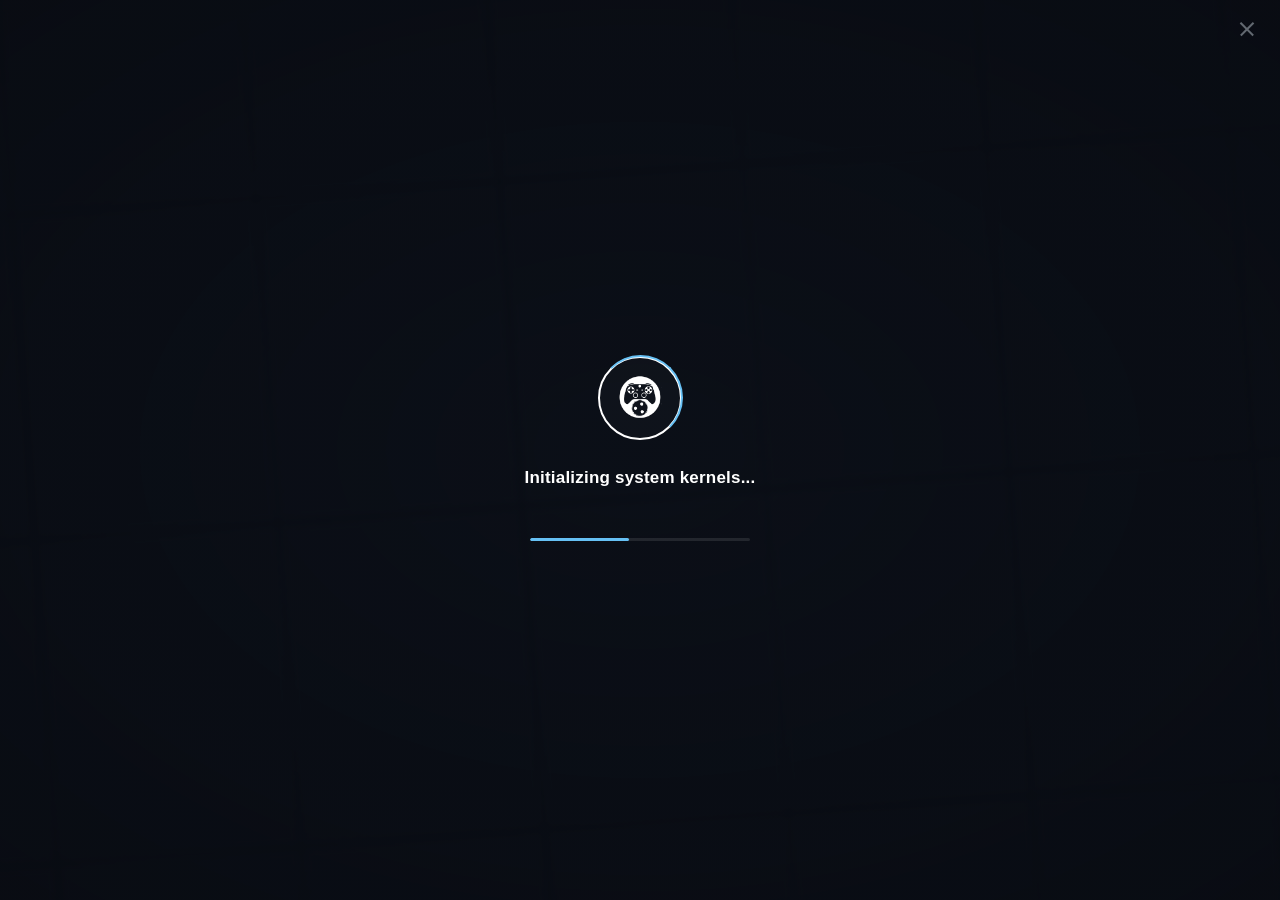
==== commit de7562ba: "Update bootstrap.html" ====
--- a/bootstrap.html
+++ b/bootstrap.html
@@ -27,7 +27,7 @@
       position: relative;
     }
 
-    /* ── Real cover-art mosaic backdrop ── */
+    /* ââ Real cover-art mosaic backdrop ââ */
     .cover-grid {
       position: fixed;
       inset: -8%;
@@ -139,30 +139,6 @@
       min-height: 22px;
       transition: opacity 0.25s;
     }
-
-    .user-row {
-      display: flex;
-      align-items: center;
-      gap: 10px;
-      opacity: 0;
-      transition: opacity 0.6s ease 0.3s;
-    }
-    .user-row.show { opacity: 1; }
-    .user-avatar {
-      width: 32px;
-      height: 32px;
-      border-radius: 3px;
-      background: linear-gradient(135deg, #3a5a7a, #1a2a3a);
-      display: flex;
-      align-items: center;
-      justify-content: center;
-      font-size: 13px;
-      font-weight: 700;
-      color: rgba(255,255,255,0.85);
-      flex-shrink: 0;
-      overflow: hidden;
-    }
-    .user-name { font-size: 13.5px; color: #d4dde6; font-weight: 500; }
 
     .progress-track {
       width: 220px;
@@ -221,11 +197,6 @@
       <div class="progress-fill" id="progress-bar"></div>
     </div>
 
-    <div class="user-row" id="user-row">
-      <div class="user-avatar" id="user-avatar">SU</div>
-      <div class="user-name">Steam Unlock ONENNABE</div>
-    </div>
-
     <div class="error-ui" id="error-ui">
       <p class="error-msg" id="error-msg">System link failure.</p>
       <button class="retry-btn" onclick="location.reload()">Off VPN/WARP and Retry</button>
@@ -233,8 +204,8 @@
   </div>
 
   <script>
-    // ── Real Steam cover art via Steam's public CDN (library capsule format) ──
-    // Same CDN used by Steam's own client — same technique as the Motiva Sans font link.
+    // ââ Real Steam cover art via Steam's public CDN (library capsule format) ââ
+    // Same CDN used by Steam's own client â same technique as the Motiva Sans font link.
     const COVER_APPIDS = [
       1245620, 1091500, 1174180, 292030, 1086940, 730, 570, 1938090,
       271590, 1332010, 1449850, 990080, 413150, 105600, 1145360, 1195080,
@@ -283,7 +254,7 @@
     }
     buildCoverGrid();
 
-    // ── Boot sequence ──
+    // ââ Boot sequence ââ
     const BOOT_CONFIG = {
       minDisplayTime: 3600,
       steps: [
@@ -302,10 +273,8 @@
         this.container = document.getElementById('boot-container');
         this.errorUI   = document.getElementById('error-ui');
         this.progWrap  = document.getElementById('progress-container');
-        this.userRow   = document.getElementById('user-row');
         this.startTime = Date.now();
         this.downloadedContent = null;
-        setTimeout(() => this.userRow.classList.add('show'), 500);
       }
 
       updateStatus(msg) {
@@ -318,7 +287,6 @@
       showError(msg) {
         this.statusEl.style.display = 'none';
         this.progWrap.style.display = 'none';
-        this.userRow.style.display = 'none';
         this.errorUI.style.display = 'block';
         document.getElementById('error-msg').textContent = msg;
       }
